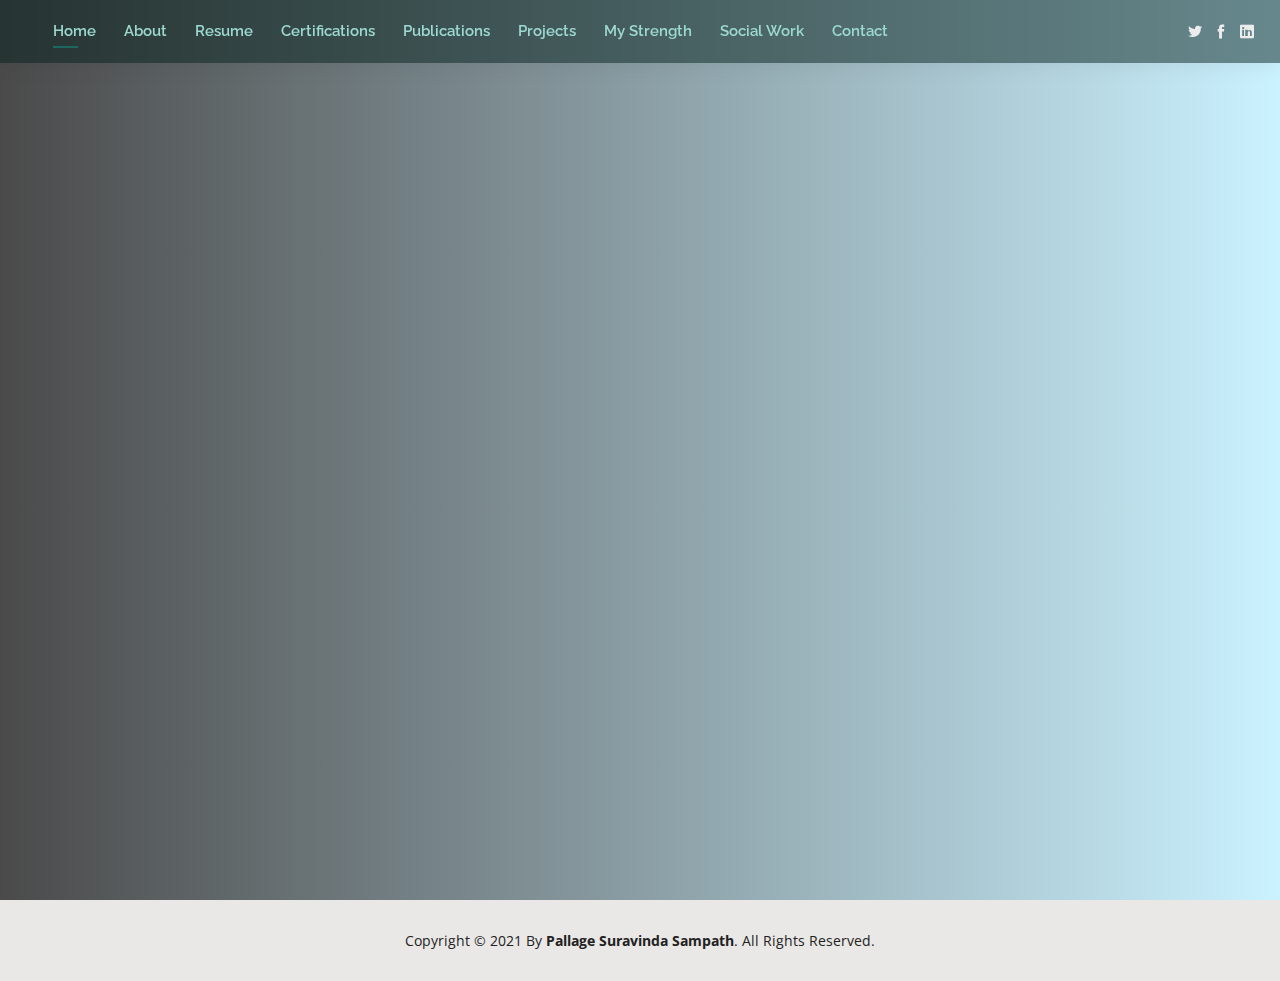
==== index.html @ 68127742 "First Commit" ====
<!DOCTYPE html>
<html lang="en">

<head>
    <meta charset="utf-8">
    <meta content="width=device-width, initial-scale=1.0" name="viewport">

    <title>Pallage Suravinda Sampath</title>
    <meta content="" name="description">
    <meta content="" name="keywords">

    <!-- Favicons -->
    <link href="assets/img/favicon.png" rel="icon">
    <link href="assets/img/apple-touch-icon.png" rel="apple-touch-icon">

    <!-- Google Fonts -->
    <link
        href="https://fonts.googleapis.com/css?family=Open+Sans:300,300i,400,400i,600,600i,700,700i|Raleway:300,300i,400,400i,500,500i,600,600i,700,700i|Poppins:300,300i,400,400i,500,500i,600,600i,700,700i"
        rel="stylesheet">

    <!-- Vendor CSS Files -->
    <link href="assets/vendor/bootstrap/css/bootstrap.min.css" rel="stylesheet">
    <link href="assets/vendor/icofont/icofont.min.css" rel="stylesheet">
    <link href="assets/vendor/owl.carousel/assets/owl.carousel.min.css" rel="stylesheet">
    <link href="assets/vendor/boxicons/css/boxicons.min.css" rel="stylesheet">
    <link href="assets/vendor/venobox/venobox.css" rel="stylesheet">
    <link href="assets/vendor/aos/aos.css" rel="stylesheet">

    <!-- Template Main CSS File -->
    <link href="assets/css/style.css" rel="stylesheet">

    <style>
        .nav-menu a {
            color: #9cd9d1 !important;
        }
    </style>
</head>

<body>

    <!-- ======= Header ======= -->
    <header id="header" class="fixed-top" style="background: rgb(1 29 25 / 50%);">
        <div class="container-fluid d-flex justify-content-between align-items-center">

            <h1 class="logo"><a href="index.html">Suravinda</a></h1>

            <!-- ======= Nav Menu ======= -->
            <nav class="nav-menu d-none d-lg-block">
                <ul>
                    <li class="active"><a href="index.html">Home</a></li>
                    <li><a href="about.html">About</a></li>
                    <li><a href="resume.html">Resume</a></li>
                    <li><a href="certifications.html">Certifications</a></li>
                  <!--  <li><a href="awards.html">Honors & Awards</a></li> -->
                    <li><a href="projects.html">Publications</a></li>
                    <li><a href="worked-projects.html">Projects</a></li>
                    <li><a href="services.html">My Strength</a></li>
                    <li><a href="SocialWorks.html">Social Work</a></li>
                    <li><a href="contact.html">Contact</a></li>
                </ul>
            </nav>
            <!-- .nav-menu -->

            <div class="header-social-links">
                <a href="https://twitter.com/Suravindasamz" target="_blank" class="twitter"><i class="icofont-twitter"></i></a>

                <a href="https://www.facebook.com/suravinda.sampath/" target="_blank" class="facebook"><i class="icofont-facebook"></i></a>

                <a href="https://www.linkedin.com/in/suravindapallage" target="_blank" class="linkedin"><i class="icofont-linkedin"></i></i></a>
            </div>

        </div>
    </header>
    <!-- End Header -->

    <!-- ======= Home Section ======= -->
    <section id="hero" class="d-flex align-items-center">
        <div class="container d-flex flex-column" data-aos="zoom-in" data-aos-delay="100">
		<div class="image-cropper" >
            <img class="my-picture" src="assets/img/testimonials/Suravinda.gif" alt="This is a picture of me"/>
        </div>
		
            <h1>Hello, I'm Suravinda</h1>
			
            <a href="#" class="typewrite" data-period="2000" style="font-size: 20px;"
                data-type='[ "Test Automation Lead", "Automation Framework Developer", "Trainner", "Photographer","Freelancer" ]'>
            </a>
            <h5 class="mt-4">A highly quality focused Test Automation Lead,experienced in a variety of automation and engineering positions. Organized, methodical, and a keen eye for detail results in solid coding and trustworthy automation scripting. Understanding client requirements and communicating the progress of projects are core values in achieving long-lasting business relationships.</h5>
            <a href="about.html" class="btn-about arrow">About Me</a>
			
        </div>
		
		
		
	
		
    </section>
    <!-- End Home -->
	
	
	
	
	

    <!-- ======= Footer ======= -->
    <footer id="footer">
        <div class="container">
            <div class="copyright">
                Copyright &copy; 2021 By <strong><span>Pallage Suravinda Sampath</span></strong>. All Rights Reserved.
            </div>
        </div>
    </footer>
    <!-- End  Footer -->

    <div id="preloader"></div>
    <a href="#" class="back-to-top"><i class="bx bx-up-arrow-alt"></i></a>

    <!-- Vendor JS Files -->
    <script src="assets/vendor/jquery/jquery.min.js"></script>
    <script src="assets/vendor/bootstrap/js/bootstrap.bundle.min.js"></script>
    <script src="assets/vendor/jquery.easing/jquery.easing.min.js"></script>
    <script src="assets/vendor/php-email-form/validate.js"></script>
    <script src="assets/vendor/waypoints/jquery.waypoints.min.js"></script>
    <script src="assets/vendor/counterup/counterup.min.js"></script>
    <script src="assets/vendor/owl.carousel/owl.carousel.min.js"></script>
    <script src="assets/vendor/isotope-layout/isotope.pkgd.min.js"></script>
    <script src="assets/vendor/venobox/venobox.min.js"></script>
    <script src="assets/vendor/aos/aos.js"></script>

    <!-- Template Main JS File -->
    <script src="assets/js/main.js"></script>

</body>

</html>
---- assets/vendor/venobox/venobox.css ----
/* ------ venobox.css --------*/
.vbox-overlay *, .vbox-overlay *:before, .vbox-overlay *:after{
    -webkit-backface-visibility: hidden;
    -webkit-box-sizing:border-box;
    -moz-box-sizing:border-box;
    box-sizing:border-box;
}
.vbox-overlay * { 
    -webkit-backface-visibility: visible;
    backface-visibility: visible;
}
.vbox-overlay{
    display: -webkit-flex;
    display: flex;
    -webkit-flex-direction: column;
    flex-direction: column;
    -webkit-justify-content: center;
    justify-content: center;
    -webkit-align-items: center;
    align-items: center;
    position: fixed;
    left: 0;
    top: 0;
    bottom: 0;
    right: 0;
    z-index: 999999;
}

/* ----- navigation ----- */
.vbox-title{
    width: 100%;
    height: 40px;
    float: left;
    text-align: center;
    line-height: 28px;
    font-size: 12px;
    padding: 6px 50px;
    overflow: hidden;
    position: fixed;
    display: none;
    left: 0;
    z-index: 89;
}
.vbox-close{
    cursor: pointer;
    position: fixed;
    top: -1px;
    right: 0;
    width: 50px;
    height: 40px;
    padding: 6px;
    display: block;
    background-position:10px center;
    overflow: hidden;
    font-size: 24px;
    line-height: 1;
    text-align: center;
    z-index: 99;
}
.vbox-left{
    cursor: pointer;
    position: fixed;
    left: 0;
    height: 40px;
    overflow: hidden;
    line-height: 28px;
    font-size: 12px;
    z-index: 99;
    display: flex;
    align-items:center;
}
.vbox-num{
    display: inline-block;
    margin: 6px 0 6px 15px;
}
/* ----- Social share ----- */
.vbox-share{
    line-height: 28px;
    font-size: 12px;
    overflow: hidden;
    position: fixed;
    left: 0;
    z-index: 98;
    display: flex;
    align-items:center;
    justify-content: center;
    width: 100%;
    text-align: center;
}
.vbox-share svg{
    max-height: 28px;
    width: 28px;
    z-index: 10;
    margin-left: 12px;
    margin-top: 6px;
    margin-bottom: 6px;
    vertical-align: middle;
}


/* ----- navigation ARROWS ----- */
.vbox-next, .vbox-prev{
    position: fixed;
    top: 50%;
    margin-top: -15px;
    overflow: hidden;
    cursor: pointer;
    display: block;
    width: 45px;
    height: 45px;
    z-index: 99;
}
.vbox-next span, .vbox-prev span{
    position: relative;
    width: 20px;
    height: 20px;
    border: 2px solid transparent;
    border-top-color: #B6B6B6;
    border-right-color: #B6B6B6;
    text-indent: -100px;
    position: absolute;
    top: 8px;
    display: block;
}
.vbox-prev{
    left: 15px;
}
.vbox-next{
    right: 15px;
}
.vbox-prev span{
    left: 10px;
    -ms-transform: rotate(-135deg);
    -webkit-transform: rotate(-135deg);
    transform: rotate(-135deg);
}
.vbox-next span{
    -ms-transform: rotate(45deg);
    -webkit-transform: rotate(45deg);
    transform: rotate(45deg);
    right: 10px;
}
/* ------- inline window ------ */
.vbox-inline{
    width: 420px;
    height: 315px;
    height: 70vh;
    padding: 10px;
    background: #fff;
    margin: 0 auto;
    overflow: auto;
    text-align: left;
}
/* ------- Video & iFrames window ------ */
.venoframe{
    max-width: 100%;
    width: 100%;
    border: none;
    width: 100%;
    height: 260px;
    height: 70vh;
}
.venoframe.vbvid{
    height: 260px;
}
@media (min-width: 768px) {
    .venoframe, .vbox-inline{
        width: 90%;
        height: 360px;
        height: 70vh;
    }
    .venoframe.vbvid{
        width: 640px;
        height: 360px;
    }
}
@media (min-width: 992px) {
    .venoframe, .vbox-inline{
        max-width: 1200px;
        width: 80%;
        height: 540px;
        height: 70vh;
    }
    .venoframe.vbvid{
        width: 960px;
        height: 540px;
    }
}
/* 
Please do NOT edit this part! 
or at least read this note: http://i.imgur.com/7C0ws9e.gif
*/
.vbox-open{
    overflow: hidden;
}
.vbox-container{
    position: absolute;
    left: 0;
    right: 0;
    top: 0;
    bottom: 0;
    overflow-x: hidden;
    overflow-y: scroll;
    overflow-scrolling: touch;
    -webkit-overflow-scrolling: touch;
    z-index: 20;
    max-height: 100%;

}

.vbox-content{
    text-align: center;
    float: left;
    width: 100%;
    position: relative;
    overflow: hidden;
    padding: 20px 4%;
}
.vbox-container img{
    max-width: 100%;
    height: auto;
}
.vbox-figlio{
    box-shadow: 0 0 12px rgba(0,0,0,0.19), 0 6px 6px rgba(0,0,0,0.23);
    max-width: 100%;
    text-align: initial;
}
img.vbox-figlio{
    -webkit-user-select: none;
-khtml-user-select: none;
-moz-user-select: none;
-o-user-select: none;
user-select: none;
}
.vbox-content.swipe-left{
    margin-left: -200px !important;
}
.vbox-content.swipe-right{
    margin-left: 200px !important;
}
.vbox-animated{
    webkit-transition: margin 300ms ease-out;
    transition: margin 300ms ease-out;
}

/* ---------- preloader ----------
 * SPINKIT 
 * http://tobiasahlin.com/spinkit/
-------------------------------- */
.sk-double-bounce,.sk-rotating-plane{width:40px;height:40px;margin:40px auto}.sk-rotating-plane{background-color:#333;-webkit-animation:sk-rotatePlane 1.2s infinite ease-in-out;animation:sk-rotatePlane 1.2s infinite ease-in-out}@-webkit-keyframes sk-rotatePlane{0%{-webkit-transform:perspective(120px) rotateX(0) rotateY(0);transform:perspective(120px) rotateX(0) rotateY(0)}50%{-webkit-transform:perspective(120px) rotateX(-180.1deg) rotateY(0);transform:perspective(120px) rotateX(-180.1deg) rotateY(0)}100%{-webkit-transform:perspective(120px) rotateX(-180deg) rotateY(-179.9deg);transform:perspective(120px) rotateX(-180deg) rotateY(-179.9deg)}}@keyframes sk-rotatePlane{0%{-webkit-transform:perspective(120px) rotateX(0) rotateY(0);transform:perspective(120px) rotateX(0) rotateY(0)}50%{-webkit-transform:perspective(120px) rotateX(-180.1deg) rotateY(0);transform:perspective(120px) rotateX(-180.1deg) rotateY(0)}100%{-webkit-transform:perspective(120px) rotateX(-180deg) rotateY(-179.9deg);transform:perspective(120px) rotateX(-180deg) rotateY(-179.9deg)}}.sk-double-bounce{position:relative}.sk-double-bounce .sk-child{width:100%;height:100%;border-radius:50%;background-color:#333;opacity:.6;position:absolute;top:0;left:0;-webkit-animation:sk-doubleBounce 2s infinite ease-in-out;animation:sk-doubleBounce 2s infinite ease-in-out}.sk-chasing-dots .sk-child,.sk-spinner-pulse,.sk-three-bounce .sk-child{background-color:#333;border-radius:100%}.sk-double-bounce .sk-double-bounce2{-webkit-animation-delay:-1s;animation-delay:-1s}@-webkit-keyframes sk-doubleBounce{0%,100%{-webkit-transform:scale(0);transform:scale(0)}50%{-webkit-transform:scale(1);transform:scale(1)}}@keyframes sk-doubleBounce{0%,100%{-webkit-transform:scale(0);transform:scale(0)}50%{-webkit-transform:scale(1);transform:scale(1)}}.sk-wave{margin:40px auto;width:50px;height:40px;text-align:center;font-size:10px}.sk-wave .sk-rect{background-color:#333;height:100%;width:6px;display:inline-block;-webkit-animation:sk-waveStretchDelay 1.2s infinite ease-in-out;animation:sk-waveStretchDelay 1.2s infinite ease-in-out}.sk-wave .sk-rect1{-webkit-animation-delay:-1.2s;animation-delay:-1.2s}.sk-wave .sk-rect2{-webkit-animation-delay:-1.1s;animation-delay:-1.1s}.sk-wave .sk-rect3{-webkit-animation-delay:-1s;animation-delay:-1s}.sk-wave .sk-rect4{-webkit-animation-delay:-.9s;animation-delay:-.9s}.sk-wave .sk-rect5{-webkit-animation-delay:-.8s;animation-delay:-.8s}@-webkit-keyframes sk-waveStretchDelay{0%,100%,40%{-webkit-transform:scaleY(.4);transform:scaleY(.4)}20%{-webkit-transform:scaleY(1);transform:scaleY(1)}}@keyframes sk-waveStretchDelay{0%,100%,40%{-webkit-transform:scaleY(.4);transform:scaleY(.4)}20%{-webkit-transform:scaleY(1);transform:scaleY(1)}}.sk-wandering-cubes{margin:40px auto;width:40px;height:40px;position:relative}.sk-wandering-cubes .sk-cube{background-color:#333;width:10px;height:10px;position:absolute;top:0;left:0;-webkit-animation:sk-wanderingCube 1.8s ease-in-out -1.8s infinite both;animation:sk-wanderingCube 1.8s ease-in-out -1.8s infinite both}.sk-chasing-dots,.sk-spinner-pulse{width:40px;height:40px;margin:40px auto}.sk-wandering-cubes .sk-cube2{-webkit-animation-delay:-.9s;animation-delay:-.9s}@-webkit-keyframes sk-wanderingCube{0%{-webkit-transform:rotate(0);transform:rotate(0)}25%{-webkit-transform:translateX(30px) rotate(-90deg) scale(.5);transform:translateX(30px) rotate(-90deg) scale(.5)}50%{-webkit-transform:translateX(30px) translateY(30px) rotate(-179deg);transform:translateX(30px) translateY(30px) rotate(-179deg)}50.1%{-webkit-transform:translateX(30px) translateY(30px) rotate(-180deg);transform:translateX(30px) translateY(30px) rotate(-180deg)}75%{-webkit-transform:translateX(0) translateY(30px) rotate(-270deg) scale(.5);transform:translateX(0) translateY(30px) rotate(-270deg) scale(.5)}100%{-webkit-transform:rotate(-360deg);transform:rotate(-360deg)}}@keyframes sk-wanderingCube{0%{-webkit-transform:rotate(0);transform:rotate(0)}25%{-webkit-transform:translateX(30px) rotate(-90deg) scale(.5);transform:translateX(30px) rotate(-90deg) scale(.5)}50%{-webkit-transform:translateX(30px) translateY(30px) rotate(-179deg);transform:translateX(30px) translateY(30px) rotate(-179deg)}50.1%{-webkit-transform:translateX(30px) translateY(30px) rotate(-180deg);transform:translateX(30px) translateY(30px) rotate(-180deg)}75%{-webkit-transform:translateX(0) translateY(30px) rotate(-270deg) scale(.5);transform:translateX(0) translateY(30px) rotate(-270deg) scale(.5)}100%{-webkit-transform:rotate(-360deg);transform:rotate(-360deg)}}.sk-spinner-pulse{-webkit-animation:sk-pulseScaleOut 1s infinite ease-in-out;animation:sk-pulseScaleOut 1s infinite ease-in-out}@-webkit-keyframes sk-pulseScaleOut{0%{-webkit-transform:scale(0);transform:scale(0)}100%{-webkit-transform:scale(1);transform:scale(1);opacity:0}}@keyframes sk-pulseScaleOut{0%{-webkit-transform:scale(0);transform:scale(0)}100%{-webkit-transform:scale(1);transform:scale(1);opacity:0}}.sk-chasing-dots{position:relative;text-align:center;-webkit-animation:sk-chasingDotsRotate 2s infinite linear;animation:sk-chasingDotsRotate 2s infinite linear}.sk-chasing-dots .sk-child{width:60%;height:60%;display:inline-block;position:absolute;top:0;-webkit-animation:sk-chasingDotsBounce 2s infinite ease-in-out;animation:sk-chasingDotsBounce 2s infinite ease-in-out}.sk-chasing-dots .sk-dot2{top:auto;bottom:0;-webkit-animation-delay:-1s;animation-delay:-1s}@-webkit-keyframes sk-chasingDotsRotate{100%{-webkit-transform:rotate(360deg);transform:rotate(360deg)}}@keyframes sk-chasingDotsRotate{100%{-webkit-transform:rotate(360deg);transform:rotate(360deg)}}@-webkit-keyframes sk-chasingDotsBounce{0%,100%{-webkit-transform:scale(0);transform:scale(0)}50%{-webkit-transform:scale(1);transform:scale(1)}}@keyframes sk-chasingDotsBounce{0%,100%{-webkit-transform:scale(0);transform:scale(0)}50%{-webkit-transform:scale(1);transform:scale(1)}}.sk-three-bounce{margin:40px auto;width:80px;text-align:center}.sk-three-bounce .sk-child{width:20px;height:20px;display:inline-block;-webkit-animation:sk-three-bounce 1.4s ease-in-out 0s infinite both;animation:sk-three-bounce 1.4s ease-in-out 0s infinite both}.sk-circle .sk-child:before,.sk-fading-circle .sk-circle:before{display:block;border-radius:100%;content:'';background-color:#333}.sk-three-bounce .sk-bounce1{-webkit-animation-delay:-.32s;animation-delay:-.32s}.sk-three-bounce .sk-bounce2{-webkit-animation-delay:-.16s;animation-delay:-.16s}@-webkit-keyframes sk-three-bounce{0%,100%,80%{-webkit-transform:scale(0);transform:scale(0)}40%{-webkit-transform:scale(1);transform:scale(1)}}@keyframes sk-three-bounce{0%,100%,80%{-webkit-transform:scale(0);transform:scale(0)}40%{-webkit-transform:scale(1);transform:scale(1)}}.sk-circle{margin:40px auto;width:40px;height:40px;position:relative}.sk-circle .sk-child{width:100%;height:100%;position:absolute;left:0;top:0}.sk-circle .sk-child:before{margin:0 auto;width:15%;height:15%;-webkit-animation:sk-circleBounceDelay 1.2s infinite ease-in-out both;animation:sk-circleBounceDelay 1.2s infinite ease-in-out both}.sk-circle .sk-circle2{-webkit-transform:rotate(30deg);-ms-transform:rotate(30deg);transform:rotate(30deg)}.sk-circle .sk-circle3{-webkit-transform:rotate(60deg);-ms-transform:rotate(60deg);transform:rotate(60deg)}.sk-circle .sk-circle4{-webkit-transform:rotate(90deg);-ms-transform:rotate(90deg);transform:rotate(90deg)}.sk-circle .sk-circle5{-webkit-transform:rotate(120deg);-ms-transform:rotate(120deg);transform:rotate(120deg)}.sk-circle .sk-circle6{-webkit-transform:rotate(150deg);-ms-transform:rotate(150deg);transform:rotate(150deg)}.sk-circle .sk-circle7{-webkit-transform:rotate(180deg);-ms-transform:rotate(180deg);transform:rotate(180deg)}.sk-circle .sk-circle8{-webkit-transform:rotate(210deg);-ms-transform:rotate(210deg);transform:rotate(210deg)}.sk-circle .sk-circle9{-webkit-transform:rotate(240deg);-ms-transform:rotate(240deg);transform:rotate(240deg)}.sk-circle .sk-circle10{-webkit-transform:rotate(270deg);-ms-transform:rotate(270deg);transform:rotate(270deg)}.sk-circle .sk-circle11{-webkit-transform:rotate(300deg);-ms-transform:rotate(300deg);transform:rotate(300deg)}.sk-circle .sk-circle12{-webkit-transform:rotate(330deg);-ms-transform:rotate(330deg);transform:rotate(330deg)}.sk-circle .sk-circle2:before{-webkit-animation-delay:-1.1s;animation-delay:-1.1s}.sk-circle .sk-circle3:before{-webkit-animation-delay:-1s;animation-delay:-1s}.sk-circle .sk-circle4:before{-webkit-animation-delay:-.9s;animation-delay:-.9s}.sk-circle .sk-circle5:before{-webkit-animation-delay:-.8s;animation-delay:-.8s}.sk-circle .sk-circle6:before{-webkit-animation-delay:-.7s;animation-delay:-.7s}.sk-circle .sk-circle7:before{-webkit-animation-delay:-.6s;animation-delay:-.6s}.sk-circle .sk-circle8:before{-webkit-animation-delay:-.5s;animation-delay:-.5s}.sk-circle .sk-circle9:before{-webkit-animation-delay:-.4s;animation-delay:-.4s}.sk-circle .sk-circle10:before{-webkit-animation-delay:-.3s;animation-delay:-.3s}.sk-circle .sk-circle11:before{-webkit-animation-delay:-.2s;animation-delay:-.2s}.sk-circle .sk-circle12:before{-webkit-animation-delay:-.1s;animation-delay:-.1s}@-webkit-keyframes sk-circleBounceDelay{0%,100%,80%{-webkit-transform:scale(0);transform:scale(0)}40%{-webkit-transform:scale(1);transform:scale(1)}}@keyframes sk-circleBounceDelay{0%,100%,80%{-webkit-transform:scale(0);transform:scale(0)}40%{-webkit-transform:scale(1);transform:scale(1)}}.sk-cube-grid{width:40px;height:40px;margin:40px auto}.sk-cube-grid .sk-cube{width:33.33%;height:33.33%;background-color:#333;float:left;-webkit-animation:sk-cubeGridScaleDelay 1.3s infinite ease-in-out;animation:sk-cubeGridScaleDelay 1.3s infinite ease-in-out}.sk-cube-grid .sk-cube1{-webkit-animation-delay:.2s;animation-delay:.2s}.sk-cube-grid .sk-cube2{-webkit-animation-delay:.3s;animation-delay:.3s}.sk-cube-grid .sk-cube3{-webkit-animation-delay:.4s;animation-delay:.4s}.sk-cube-grid .sk-cube4{-webkit-animation-delay:.1s;animation-delay:.1s}.sk-cube-grid .sk-cube5{-webkit-animation-delay:.2s;animation-delay:.2s}.sk-cube-grid .sk-cube6{-webkit-animation-delay:.3s;animation-delay:.3s}.sk-cube-grid .sk-cube7{-webkit-animation-delay:0ms;animation-delay:0ms}.sk-cube-grid .sk-cube8{-webkit-animation-delay:.1s;animation-delay:.1s}.sk-cube-grid .sk-cube9{-webkit-animation-delay:.2s;animation-delay:.2s}@-webkit-keyframes sk-cubeGridScaleDelay{0%,100%,70%{-webkit-transform:scale3D(1,1,1);transform:scale3D(1,1,1)}35%{-webkit-transform:scale3D(0,0,1);transform:scale3D(0,0,1)}}@keyframes sk-cubeGridScaleDelay{0%,100%,70%{-webkit-transform:scale3D(1,1,1);transform:scale3D(1,1,1)}35%{-webkit-transform:scale3D(0,0,1);transform:scale3D(0,0,1)}}.sk-fading-circle{margin:40px auto;width:40px;height:40px;position:relative}.sk-fading-circle .sk-circle{width:100%;height:100%;position:absolute;left:0;top:0}.sk-fading-circle .sk-circle:before{margin:0 auto;width:15%;height:15%;-webkit-animation:sk-circleFadeDelay 1.2s infinite ease-in-out both;animation:sk-circleFadeDelay 1.2s infinite ease-in-out both}.sk-fading-circle .sk-circle2{-webkit-transform:rotate(30deg);-ms-transform:rotate(30deg);transform:rotate(30deg)}.sk-fading-circle .sk-circle3{-webkit-transform:rotate(60deg);-ms-transform:rotate(60deg);transform:rotate(60deg)}.sk-fading-circle .sk-circle4{-webkit-transform:rotate(90deg);-ms-transform:rotate(90deg);transform:rotate(90deg)}.sk-fading-circle .sk-circle5{-webkit-transform:rotate(120deg);-ms-transform:rotate(120deg);transform:rotate(120deg)}.sk-fading-circle .sk-circle6{-webkit-transform:rotate(150deg);-ms-transform:rotate(150deg);transform:rotate(150deg)}.sk-fading-circle .sk-circle7{-webkit-transform:rotate(180deg);-ms-transform:rotate(180deg);transform:rotate(180deg)}.sk-fading-circle .sk-circle8{-webkit-transform:rotate(210deg);-ms-transform:rotate(210deg);transform:rotate(210deg)}.sk-fading-circle .sk-circle9{-webkit-transform:rotate(240deg);-ms-transform:rotate(240deg);transform:rotate(240deg)}.sk-fading-circle .sk-circle10{-webkit-transform:rotate(270deg);-ms-transform:rotate(270deg);transform:rotate(270deg)}.sk-fading-circle .sk-circle11{-webkit-transform:rotate(300deg);-ms-transform:rotate(300deg);transform:rotate(300deg)}.sk-fading-circle .sk-circle12{-webkit-transform:rotate(330deg);-ms-transform:rotate(330deg);transform:rotate(330deg)}.sk-fading-circle .sk-circle2:before{-webkit-animation-delay:-1.1s;animation-delay:-1.1s}.sk-fading-circle .sk-circle3:before{-webkit-animation-delay:-1s;animation-delay:-1s}.sk-fading-circle .sk-circle4:before{-webkit-animation-delay:-.9s;animation-delay:-.9s}.sk-fading-circle .sk-circle5:before{-webkit-animation-delay:-.8s;animation-delay:-.8s}.sk-fading-circle .sk-circle6:before{-webkit-animation-delay:-.7s;animation-delay:-.7s}.sk-fading-circle .sk-circle7:before{-webkit-animation-delay:-.6s;animation-delay:-.6s}.sk-fading-circle .sk-circle8:before{-webkit-animation-delay:-.5s;animation-delay:-.5s}.sk-fading-circle .sk-circle9:before{-webkit-animation-delay:-.4s;animation-delay:-.4s}.sk-fading-circle .sk-circle10:before{-webkit-animation-delay:-.3s;animation-delay:-.3s}.sk-fading-circle .sk-circle11:before{-webkit-animation-delay:-.2s;animation-delay:-.2s}.sk-fading-circle .sk-circle12:before{-webkit-animation-delay:-.1s;animation-delay:-.1s}@-webkit-keyframes sk-circleFadeDelay{0%,100%,39%{opacity:0}40%{opacity:1}}@keyframes sk-circleFadeDelay{0%,100%,39%{opacity:0}40%{opacity:1}}.sk-folding-cube{margin:40px auto;width:40px;height:40px;position:relative;-webkit-transform:rotateZ(45deg);transform:rotateZ(45deg)}.sk-folding-cube .sk-cube{float:left;width:50%;height:50%;position:relative;-webkit-transform:scale(1.1);-ms-transform:scale(1.1);transform:scale(1.1)}.sk-folding-cube .sk-cube:before{content:'';position:absolute;top:0;left:0;width:100%;height:100%;background-color:#333;-webkit-animation:sk-foldCubeAngle 2.4s infinite linear both;animation:sk-foldCubeAngle 2.4s infinite linear both;-webkit-transform-origin:100% 100%;-ms-transform-origin:100% 100%;transform-origin:100% 100%}.sk-folding-cube .sk-cube2{-webkit-transform:scale(1.1) rotateZ(90deg);transform:scale(1.1) rotateZ(90deg)}.sk-folding-cube .sk-cube3{-webkit-transform:scale(1.1) rotateZ(180deg);transform:scale(1.1) rotateZ(180deg)}.sk-folding-cube .sk-cube4{-webkit-transform:scale(1.1) rotateZ(270deg);transform:scale(1.1) rotateZ(270deg)}.sk-folding-cube .sk-cube2:before{-webkit-animation-delay:.3s;animation-delay:.3s}.sk-folding-cube .sk-cube3:before{-webkit-animation-delay:.6s;animation-delay:.6s}.sk-folding-cube .sk-cube4:before{-webkit-animation-delay:.9s;animation-delay:.9s}@-webkit-keyframes sk-foldCubeAngle{0%,10%{-webkit-transform:perspective(140px) rotateX(-180deg);transform:perspective(140px) rotateX(-180deg);opacity:0}25%,75%{-webkit-transform:perspective(140px) rotateX(0);transform:perspective(140px) rotateX(0);opacity:1}100%,90%{-webkit-transform:perspective(140px) rotateY(180deg);transform:perspective(140px) rotateY(180deg);opacity:0}}@keyframes sk-foldCubeAngle{0%,10%{-webkit-transform:perspective(140px) rotateX(-180deg);transform:perspective(140px) rotateX(-180deg);opacity:0}25%,75%{-webkit-transform:perspective(140px) rotateX(0);transform:perspective(140px) rotateX(0);opacity:1}100%,90%{-webkit-transform:perspective(140px) rotateY(180deg);transform:perspective(140px) rotateY(180deg);opacity:0}}
---- assets/css/style.css ----
/*--------------------------------------------------------------
# General
--------------------------------------------------------------*/

body {
    font-family: "Open Sans", sans-serif;
    color: #444444;
}

a {
    color: #34b7a7;
}

a:hover {
    color: #51cdbe;
    text-decoration: none;
}

h1,
h2,
h3,
h4,
h5,
h6 {
    font-family: "Raleway", sans-serif;
}

#main {
    margin-top: 50px;
}

@media (max-width: 992px) {
    #main {
        margin-top: 30px;
    }
}


/*--------------------------------------------------------------
# Preloader
--------------------------------------------------------------*/

#preloader {
    position: fixed;
    top: 0;
    left: 0;
    right: 0;
    bottom: 0;
    z-index: 9999;
    overflow: hidden;
    background: #fff;
}

#preloader:before {
    content: "";
    position: fixed;
    top: calc(50% - 30px);
    left: calc(50% - 30px);
    border: 6px solid #0066ff;
    border-top-color: #80aaff;
    border-radius: 50%;
    width: 60px;
    height: 60px;
    -webkit-animation: animate-preloader 1s linear infinite;
    animation: animate-preloader 1s linear infinite;
}




.image-cropper {
    width: 150px;
    height: 150px;
    position: relative;
    border: 2px solid white;
    -webkit-border-radius: 100px;
    -moz-border-radius: 100px;
    border-radius: 100px;
    overflow:hidden;
}
.my-picture {
    display: block;
    margin: 0 auto;
    height: auto;
    width: 100%;
}



.left {
    float:left;
}






@-webkit-keyframes animate-preloader {
    0% {
        transform: rotate(0deg);
    }
    100% {
        transform: rotate(360deg);
    }
}

@keyframes animate-preloader {
    0% {
        transform: rotate(0deg);
    }
    100% {
        transform: rotate(360deg);
    }
}


/*--------------------------------------------------------------
# Back to top button
--------------------------------------------------------------*/

.back-to-top {
    position: fixed;
    display: none;
    right: 15px;
    bottom: 15px;
    z-index: 99999;
}

.back-to-top i {
    display: flex;
    align-items: center;
    justify-content: center;
    font-size: 24px;
    width: 40px;
    height: 40px;
    border-radius: 50px;
    background: #34b7a7;
    color: #fff;
    transition: all 0.4s;
}

.back-to-top i:hover {
    background: #3dc8b7;
    color: #fff;
}


/*--------------------------------------------------------------
# Header
--------------------------------------------------------------*/

#header {
    background: #34b7a7;
    box-shadow: 0px 0px 25px 0 rgba(0, 0, 0, 0.08);
    z-index: 997;
    height: relative;
    padding: 10px;
}

#header .logo {
    font-size: 32px;
    margin: 0;
    padding: 0;
    line-height: 1;
    font-weight: 400;
    letter-spacing: 2px;
    text-transform: uppercase;
    display: none;
}

#header .logo a {
    color: #ececec;
}

#header .logo img {
    max-height: 40px;
}

@media (max-width: 992px) {
    #header .logo {
        font-size: 20px;
        width: 300px;
        overflow: hidden;
    }
}


/*--------------------------------------------------------------
# Navigation Menu
--------------------------------------------------------------*/


/* Desktop Navigation */

.nav-menu ul {
    margin: 0;
    padding: 0;
    list-style: none;
}

.nav-menu>ul {
    display: flex;
}

.nav-menu>ul>li {
    position: relative;
    white-space: nowrap;
    padding: 10px 0 10px 28px;
}

.nav-menu a {
    display: block;
    position: relative;
    color: #ececec;
    transition: 0.3s;
    font-size: 15px;
    font-family: "Raleway", sans-serif;
    font-weight: 600;
}

.nav-menu>ul>li>a:before {
    content: "";
    position: absolute;
    width: 0;
    height: 2px;
    bottom: -5px;
    left: 0;
    background-color: #1d685f;
    visibility: hidden;
    width: 0px;
    transition: all 0.3s ease-in-out 0s;
}

.nav-menu a:hover:before,
.nav-menu li:hover>a:before,
.nav-menu .active>a:before {
    visibility: visible;
    width: 25px;
}

.nav-menu a:hover,
.nav-menu .active>a,
.nav-menu li:hover>a {
    color: #222222;
}

.nav-menu .drop-down ul {
    display: block;
    position: absolute;
    left: 28px;
    top: calc(100% + 30px);
    z-index: 99;
    opacity: 0;
    visibility: hidden;
    padding: 10px 0;
    background: #fff;
    box-shadow: 0px 0px 30px rgba(127, 137, 161, 0.25);
    transition: 0.3s;
}

.nav-menu .drop-down:hover>ul {
    opacity: 1;
    top: 100%;
    visibility: visible;
}

.nav-menu .drop-down li {
    min-width: 180px;
    position: relative;
}

.nav-menu .drop-down ul a {
    padding: 10px 20px;
    font-size: 14px;
    font-weight: 500;
    text-transform: none;
    color: #222222;
}

.nav-menu .drop-down ul a:hover,
.nav-menu .drop-down ul .active>a,
.nav-menu .drop-down ul li:hover>a {
    color: #34b7a7;
}

.nav-menu .drop-down>a:after {
    content: "\ea99";
    font-family: IcoFont;
    padding-left: 5px;
}

.nav-menu .drop-down .drop-down ul {
    top: 0;
    left: calc(100% - 30px);
}

.nav-menu .drop-down .drop-down:hover>ul {
    opacity: 1;
    top: 0;
    left: 100%;
}

.nav-menu .drop-down .drop-down>a {
    padding-right: 35px;
}

.nav-menu .drop-down .drop-down>a:after {
    content: "\eaa0";
    font-family: IcoFont;
    position: absolute;
    right: 15px;
}

@media (max-width: 1366px) {
    .nav-menu .drop-down .drop-down ul {
        left: -90%;
    }
    .nav-menu .drop-down .drop-down:hover>ul {
        left: -100%;
    }
    .nav-menu .drop-down .drop-down>a:after {
        content: "\ea9d";
    }
}


/* Mobile Navigation */

.mobile-nav-toggle {
    position: fixed;
    right: 15px;
    top: 8px;
    z-index: 9998;
    border: 0;
    background: none;
    font-size: 24px;
    transition: all 0.4s;
    outline: none !important;
    line-height: 1;
    cursor: pointer;
    text-align: right;
}

.mobile-nav-toggle i {
    color: #fff;
}

.mobile-nav {
    position: fixed;
    top: 55px;
    right: 15px;
    bottom: 15px;
    left: 15px;
    z-index: 9999;
    overflow-y: auto;
    background: #fff;
    transition: ease-in-out 0.2s;
    opacity: 0;
    visibility: hidden;
    border-radius: 10px;
    padding: 10px 0;
}

.mobile-nav * {
    margin: 0;
    padding: 0;
    list-style: none;
}

.mobile-nav a {
    display: block;
    position: relative;
    color: #222222;
    padding: 10px 20px;
    font-weight: 500;
    outline: none;
}

.mobile-nav a:hover,
.mobile-nav .active>a,
.mobile-nav li:hover>a {
    color: #34b7a7;
    text-decoration: none;
}

.mobile-nav .drop-down>a:after {
    content: "\ea99";
    font-family: IcoFont;
    padding-left: 10px;
    position: absolute;
    right: 15px;
}

.mobile-nav .active.drop-down>a:after {
    content: "\eaa1";
}

.mobile-nav .drop-down>a {
    padding-right: 35px;
}

.mobile-nav .drop-down ul {
    display: none;
    overflow: hidden;
}

.mobile-nav .drop-down li {
    padding-left: 20px;
}

.mobile-nav-overly {
    width: 100%;
    height: 100%;
    z-index: 9997;
    top: 0;
    left: 0;
    position: fixed;
    background: rgba(9, 9, 9, 0.6);
    overflow: hidden;
    display: none;
    transition: ease-in-out 0.2s;
}

.mobile-nav-active {
    overflow: hidden;
}

.mobile-nav-active .mobile-nav {
    opacity: 1;
    visibility: visible;
}

.mobile-nav-active .mobile-nav-toggle i {
    color: #fff;
}


/*--------------------------------------------------------------
# Header Social Links
--------------------------------------------------------------*/

.header-social-links {
    padding-left: 20px;
}

.header-social-links a {
    color: #ececec;
    padding-left: 6px;
    display: inline-block;
    line-height: 1px;
    transition: 0.3s;
    font-size: 16px;
}

.header-social-links a:hover {
    color: #34b7a7;
}

@media (max-width: 992px) {
    .header-social-links {
        padding: 0 48px 0 0;
    }
}


/*--------------------------------------------------------------
# Hero Section
--------------------------------------------------------------*/

#hero {
    width: 100%;
    height: 100vh;
    background-image: linear-gradient(to right, rgb(0 0 0 / 71%), rgb(128 223 255 / 41%)), url(../img/background.jpg);
    background-size: cover;
}

#hero .container {
    margin-left: 38px;
    padding-top: 70px;
    position: relative;
}

@media (max-width: 992px) {
    #hero .container { 
        margin-left: 0;
        padding-top: 85%;
    }
    #hero {
        width: 100%;
        height: 100vh;
        background: url("../img/background-mobile.jpg") top right;
        background-size: cover;
    }
    #hero h6 {
        width: 100% !important;
    }
    #hero h5 {
        width: 100% !important;
    }
}

#hero h1 {
    margin: 0;
    font-size: 48px;
    font-weight: 700;
    line-height: 56px;
    color: #ececec;
}

#hero h2 {
    color: #ececec;
    margin: 10px 0 0 0;
    font-size: 22px;
}

#hero h5 {
    color: #ececec;
    margin: 10px 0 0 0;
    font-size: 16px;
    width: 60%;
}

#hero h2 .job {
    color: rgb(52 183 167);
    padding: 5px 15px;
    margin-left: 10px;
    font-size: 22px;
    background-color: rgb(1 29 25 / 50%);
    border-radius: 5px;
}

#hero .btn-about {
    font-family: "Raleway", sans-serif;
    text-transform: uppercase;
    font-weight: 600;
    font-size: 12px;
    letter-spacing: 1px;
    display: inline-block;
    padding: 12px 40px;
    border-radius: 50px;
    transition: 0.5s;
    margin-top: 30px;
    color: #fff;
    background: #34b7a7;
    width: 180px;
    box-shadow: 0px 0px 25px 0 rgba(0, 0, 0, .5);
}

.custom-btn {
    font-family: "Raleway", sans-serif;
    text-transform: uppercase;
    font-weight: 600;
    font-size: 12px;
    letter-spacing: 1px;
    display: inline-block;
    padding: 12px 40px;
    border-radius: 50px;
    transition: 0.5s;
    margin-top: 30px;
    color: #fff;
    background: #34b7a7;
    width: 180px;
}

.custom-btn:hover {
    background: #29887c;
    color: #fff;
}

.arrow {
    margin: 1em 0;
}

.arrow::after {
    display: inline-block;
    padding-left: 8px;
    content: "\27F6";
    transition: transform 0.3s ease-out;
}

.arrow:hover {
    color: #0c5449;
    background-color: #f6f3ed;
}

.arrow:hover::after {
    transform: translateX(4px);
}

#hero .btn-about:hover {
    background: #3dc8b7;
}

@media (min-width: 1024px) {
    #hero {
        background-attachment: fixed;
    }
}

@media (max-width: 992px) {
    #hero:before {
        content: "";
        background: linear-gradient(to right, rgb(0 0 0 / 71%), rgb(52 183 167 / 41%));
        position: absolute;
        height: 100vh;
        bottom: 0;
        top: 0;
        left: 0;
        right: 0;
    }
    #hero h1 {
        font-size: 28px;
        line-height: 36px;
    }
    #hero h2 {
        font-size: 18px;
        line-height: 24px;
    }
    #hero h2 .job {
        font-size: 16px;
    }
}


/*--------------------------------------------------------------
# Sections General
--------------------------------------------------------------*/

section {
    padding: 60px 0;
}

.section-bg {
    background-color: #e7f8f6;
}

.section-title {
    text-align: center;
    padding-bottom: 30px;
}

.section-title h2 {
    font-size: 32px;
    font-weight: bold;
    text-transform: uppercase;
    margin-bottom: 20px;
    padding-bottom: 20px;
    position: relative;
}

.section-title h2::after {
    content: '';
    position: absolute;
    display: block;
    width: 50px;
    height: 3px;
    background: #34b7a7;
    bottom: 0;
    left: calc(50% - 25px);
}

.section-title p {
    margin-bottom: 0;
}


/*--------------------------------------------------------------
# Cta
--------------------------------------------------------------*/

.cta {
    background: linear-gradient(rgba(0, 0, 0, 0.6), rgba(0, 0, 0, 0.6)), url("../img/bg-1.jpg") fixed center center;
    background-size: cover;
    padding: 80px 0;
}

.cta h3 {
    color: #fff;
    font-size: 28px;
    font-weight: 700;
}

.cta p {
    color: #fff;
}

.cta .cta-btn {
    font-family: "Raleway", sans-serif;
    text-transform: uppercase;
    font-weight: 500;
    font-size: 16px;
    letter-spacing: 1px;
    display: inline-block;
    padding: 8px 20px;
    border-radius: 2px;
    transition: 0.5s;
    margin: 10px;
    border: 2px solid #fff;
    color: #fff;
}

.cta .cta-btn:hover {
    background: #34b7a7;
    border: 2px solid #34b7a7;
}

@media (max-width: 1024px) {
    .cta {
        background-attachment: scroll;
    }
}

@media (min-width: 769px) {
    .cta .cta-btn-container {
        display: flex;
        align-items: center;
        justify-content: flex-end;
    }
}


/*--------------------------------------------------------------
# About
--------------------------------------------------------------*/

.about .content h3 {
    font-weight: 700;
    font-size: 26px;
    color: #555555;
}

.about .content ul {
    list-style: none;
    padding: 0;
}

.about .content ul li {
    padding-bottom: 10px;
}

.about .content ul i {
    font-size: 20px;
    padding-right: 2px;
    color: #34b7a7;
}

.about .content p:last-child {
    margin-bottom: 0;
}


/*--------------------------------------------------------------
# Skills
--------------------------------------------------------------*/

.skills .progress {
    height: 50px;
    display: block;
    background: none;
}

.skills .progress .skill {
    padding: 10px 0;
    margin: 0 0 6px 0;
    text-transform: uppercase;
    display: block;
    font-weight: 600;
    font-family: "Poppins", sans-serif;
    color: #222222;
}

.skills .progress .skill .val {
    float: right;
    font-style: normal;
}

.skills .progress-bar-wrap {
    background: #f3f3f3;
}

.skills .progress-bar {
    width: 1px;
    height: 10px;
    transition: .9s;
    background-color: #34b7a7;
}


/*--------------------------------------------------------------
# Facts
--------------------------------------------------------------*/

.facts {
    padding-bottom: 30px;
}

.facts .count-box {
padding: 30px;
width: 100%;
}

.facts .count-box i {
display: block;
font-size: 44px;
color: #34b7a7;
float: left;
line-height: 0;
}

.facts .count-box span {
font-size: 48px;
line-height: 40px;
display: block;
font-weight: 700;
color: #050d18;
margin-left: 60px;
}

.facts .count-box p {
padding: 15px 0 0 0;
margin: 0 0 0 60px;
font-family: "Raleway", sans-serif;
font-size: 14px;
color: #122f57;
}

.facts .count-box a {
font-weight: 600;
display: block;
margin-top: 20px;
color: #122f57;
font-size: 15px;
font-family: "Poppins", sans-serif;
transition: ease-in-out 0.3s;
}

.facts .count-box a:hover {
color: #3dc8b7;
}


/*--------------------------------------------------------------
# Testimonials
--------------------------------------------------------------*/

.testimonials .section-header {
    margin-bottom: 40px;
}

.testimonials .testimonial-item {
    text-align: center;
}

.testimonials .testimonial-item .testimonial-img {
    width: 120px;
    border-radius: 50%;
    border: 4px solid #fff;
    margin: 0 auto;
}

.testimonials .testimonial-item h3 {
    font-size: 20px;
    font-weight: bold;
    margin: 10px 0 5px 0;
    color: #111;
}

.testimonials .testimonial-item h4 {
    font-size: 14px;
    color: #999;
    margin: 0 0 15px 0;
}

.testimonials .testimonial-item .quote-icon-left,
.testimonials .testimonial-item .quote-icon-right {
    color: #c8efea;
    font-size: 26px;
}

.testimonials .testimonial-item .quote-icon-left {
    display: inline-block;
    left: -5px;
    position: relative;
}

.testimonials .testimonial-item .quote-icon-right {
    display: inline-block;
    right: -5px;
    position: relative;
    top: 10px;
}

.testimonials .testimonial-item p {
    font-style: italic;
    margin: 0 auto 15px auto;
}

.testimonials .owl-nav,
.testimonials .owl-dots {
    margin-top: 5px;
    text-align: center;
}

.testimonials .owl-dot {
    display: inline-block;
    margin: 0 5px;
    width: 12px;
    height: 12px;
    border-radius: 50%;
    background-color: #ddd !important;
}

.testimonials .owl-dot.active {
    background-color: #34b7a7 !important;
}

@media (min-width: 992px) {
    .testimonials .testimonial-item p {
        width: 80%;
    }
}


/*--------------------------------------------------------------
# Resume
--------------------------------------------------------------*/

.resume .resume-title {
    font-size: 26px;
    font-weight: 400;
    margin-top: 20px;
    margin-bottom: 20px;
    color: #222222;
}

.resume .resume-item {
    padding: 0 0 20px 20px;
    margin-top: -2px;
    border-left: 2px solid #34b7a7;
    position: relative;
}

.resume .resume-item h4 {
    line-height: 18px;
    font-size: 18px;
    font-weight: 600;
    font-family: "Poppins", sans-serif;
    color: #1d685f;
    margin-bottom: 10px;
}

.resume .resume-item h5 {
    font-size: 16px;
    background: #effbf9;
    padding: 5px 15px;
    display: inline-block;
    font-weight: 600;
    margin-bottom: 10px;
    color: #34b7a7;
}

.resume .resume-item ul {
    padding-left: 20px;
}

.resume .resume-item ul li {
    padding-bottom: 10px;
}

.resume .resume-item:last-child {
    padding-bottom: 0;
}

.resume .resume-item::before {
    content: "";
    position: absolute;
    width: 16px;
    height: 16px;
    border-radius: 50px;
    left: -9px;
    top: 0;
    background: #fff;
    border: 2px solid #34b7a7;
}


/*--------------------------------------------------------------
# Services
--------------------------------------------------------------*/

.services .icon-box {
    text-align: center;
    padding: 70px 20px 80px 20px;
    transition: all ease-in-out 0.3s;
    background: #fff;
    box-shadow: 0px 0 35px 0 rgba(0, 0, 0, 0.08);
}

.services .icon-box .icon {
    margin: 0 auto;
    width: 100px;
    height: 100px;
    display: flex;
    align-items: center;
    justify-content: center;
    transition: ease-in-out 0.3s;
    position: relative;
}

.services .icon-box .icon i {
    font-size: 36px;
    transition: 0.5s;
    position: relative;
}

.services .icon-box .icon svg {
    position: absolute;
    top: 0;
    left: 0;
}

.services .icon-box .icon svg path {
    transition: 0.5s;
    fill: #f5f5f5;
}

.services .icon-box h4 {
    font-weight: 600;
    margin: 10px 0 15px 0;
    font-size: 22px;
}

.services .icon-box h4 a {
    color: #222222;
    transition: ease-in-out 0.3s;
}

.services .icon-box p {
    line-height: 24px;
    font-size: 14px;
    margin-bottom: 0;
}

.services .iconbox-blue i {
    color: #47aeff;
}

.services .iconbox-blue:hover .icon i {
    color: #fff;
}

.services .iconbox-blue:hover .icon path {
    fill: #47aeff;
}

.services .iconbox-orange i {
    color: #ffa76e;
}

.services .iconbox-orange:hover .icon i {
    color: #fff;
}

.services .iconbox-orange:hover .icon path {
    fill: #ffa76e;
}

.services .iconbox-pink i {
    color: #e80368;
}

.services .iconbox-pink:hover .icon i {
    color: #fff;
}

.services .iconbox-pink:hover .icon path {
    fill: #e80368;
}

.services .iconbox-yellow i {
    color: #ffbb2c;
}

.services .iconbox-yellow:hover .icon i {
    color: #fff;
}

.services .iconbox-yellow:hover .icon path {
    fill: #ffbb2c;
}

.services .iconbox-red i {
    color: #ff5828;
}

.services .iconbox-red:hover .icon i {
    color: #fff;
}

.services .iconbox-red:hover .icon path {
    fill: #ff5828;
}

.services .iconbox-teal i {
    color: #11dbcf;
}

.services .iconbox-teal:hover .icon i {
    color: #fff;
}

.services .iconbox-teal:hover .icon path {
    fill: #11dbcf;
}


/*--------------------------------------------------------------
# Portfolio
--------------------------------------------------------------*/

.card {
    margin: 0 10px 10px 10px !important;
}

.portfolio .portfolio-item {
    margin-bottom: 10px;
    padding-right: 0;
    padding-left: 0;
}

.portfolio #portfolio-flters {
    padding: 0;
    margin: 0 auto 20px auto;
    list-style: none;
    text-align: center;
}

.portfolio #portfolio-flters li {
    cursor: pointer;
    display: inline-block;
    padding: 8px 16px 10px 16px;
    font-size: 13px;
    font-weight: 500;
    line-height: 1;
    text-transform: uppercase;
    color: #444444;
    margin-bottom: 5px;
    transition: all 0.3s ease-in-out;
    border-radius: 50px;
}

.portfolio #portfolio-flters li:hover,
.portfolio #portfolio-flters li.filter-active {
    color: #fff;
    background: #34b7a7;
}

.portfolio #portfolio-flters li:last-child {
    margin-right: 0;
}

.btn-primary {
    font-family: "Raleway", sans-serif;
    text-transform: uppercase;
    font-weight: 600;
    font-size: 12px;
    letter-spacing: 1px;
    display: inline-block;
    padding: 12px 40px;
    border-radius: 60px;
    transition: 0.5s;
    color: #fff;
    background: #34b7a7;
    width: 180px;
    border-color: #34b7a7;
}

.btn-primary:hover {
    color: #fff;
    background-color: #3dc8b7;
    border-color: #34b7a7;
}

.btn-primary.focus,
.btn-primary:focus {
    color: #fff;
    background-color: #3dc8b7;
    border-color: #34b7a7;
}

.portfolio .portfolio-wrap {
    transition: 0.3s;
    position: relative;
    overflow: hidden;
    z-index: 1;
    background: rgba(34, 34, 34, 0.6);
}

.portfolio .portfolio-wrap::before {
    content: "";
    background: rgba(34, 34, 34, 0.6);
    position: absolute;
    left: 0;
    right: 0;
    top: 0;
    bottom: 0;
    transition: all ease-in-out 0.3s;
    z-index: 2;
    opacity: 0;
}

.portfolio .portfolio-wrap img {
    transition: all ease-in-out 0.3s;
}

.portfolio .portfolio-wrap .portfolio-info {
    opacity: 0;
    position: absolute;
    top: 0;
    left: 0;
    right: 0;
    bottom: 0;
    z-index: 3;
    transition: all ease-in-out 0.3s;
    display: flex;
    flex-direction: column;
    justify-content: flex-end;
    align-items: flex-start;
    padding: 20px;
}

.portfolio .portfolio-wrap .portfolio-info h4 {
    font-size: 20px;
    color: #fff;
    font-weight: 600;
}

.portfolio .portfolio-wrap .portfolio-info p {
    color: rgba(255, 255, 255, 0.7);
    font-size: 14px;
    text-transform: uppercase;
    padding: 0;
    margin: 0;
    font-style: italic;
}

.portfolio .portfolio-wrap .portfolio-links {
    text-align: center;
    z-index: 4;
}

.portfolio .portfolio-wrap .portfolio-links a {
    color: #fff;
    margin: 0 5px 0 0;
    font-size: 22px;
    display: inline-block;
    transition: 0.3s;
}

.portfolio .portfolio-wrap .portfolio-links a:hover {
    color: #78d9cd;
}

.portfolio .portfolio-wrap:hover::before {
    opacity: 1;
}

.portfolio .portfolio-wrap:hover img {
    transform: scale(1.2);
}

.portfolio .portfolio-wrap:hover .portfolio-info {
    opacity: 1;
}


/*--------------------------------------------------------------
# Portfolio Details
--------------------------------------------------------------*/

.portfolio-details {
    padding: 0;
}

.portfolio-details .portfolio-title {
    font-size: 26px;
    font-weight: 700;
    margin-bottom: 20px;
}

.portfolio-details .portfolio-details-carousel .owl-nav,
.portfolio-details .portfolio-details-carousel .owl-dots {
    margin-top: 5px;
    text-align: center;
}

.portfolio-details .portfolio-details-carousel .owl-dot {
    display: inline-block;
    margin: 0 5px;
    width: 12px;
    height: 12px;
    border-radius: 50%;
    background-color: #ddd !important;
}

.portfolio-details .portfolio-details-carousel .owl-dot.active {
    background-color: #34b7a7 !important;
}

.portfolio-details .portfolio-info {
    padding-top: 45px;
}

.portfolio-details .portfolio-info h3 {
    font-size: 22px;
    font-weight: 400;
    margin-bottom: 20px;
}

.portfolio-details .portfolio-info ul {
    list-style: none;
    padding: 0;
    font-size: 15px;
}

.portfolio-details .portfolio-info ul li+li {
    margin-top: 10px;
}

.portfolio-details .portfolio-info p {
    font-size: 15px;
    padding: 15px 0 0 0;
}

@media (max-width: 992px) {
    .portfolio-details .portfolio-info {
        padding-top: 20px;
    }
}


/*--------------------------------------------------------------
# Contact
--------------------------------------------------------------*/

.contact .info {
    width: 100%;
    background: #fff;
}

.contact .info i {
    font-size: 20px;
    color: #34b7a7;
    float: left;
    width: 44px;
    height: 44px;
    background: #effbf9;
    display: flex;
    justify-content: center;
    align-items: center;
    border-radius: 50px;
    transition: all 0.3s ease-in-out;
}

.contact .info h4 {
    padding: 0 0 0 60px;
    font-size: 22px;
    font-weight: 600;
    margin-bottom: 5px;
    color: #222222;
}

.contact .info p {
    padding: 0 0 0 60px;
    margin-bottom: 0;
    font-size: 14px;
    color: #555555;
}

.contact .info .email,
.contact .info .phone {
    margin-top: 40px;
}

.contact .info .email:hover i,
.contact .info .address:hover i,
.contact .info .phone:hover i {
    background: #34b7a7;
    color: #fff;
}

.contact .php-email-form {
    width: 100%;
    background: #fff;
}

.contact .php-email-form .form-group {
    padding-bottom: 8px;
}

.contact .php-email-form .validate {
    display: none;
    color: red;
    margin: 0 0 15px 0;
    font-weight: 400;
    font-size: 13px;
}

.contact .php-email-form .error-message {
    display: none;
    color: #fff;
    background: #ed3c0d;
    text-align: center;
    padding: 15px;
    font-weight: 600;
}

.contact .php-email-form .sent-message {
    display: none;
    color: #fff;
    background: #18d26e;
    text-align: center;
    padding: 15px;
    font-weight: 600;
}

.contact .php-email-form .loading {
    display: none;
    background: #fff;
    text-align: center;
    padding: 15px;
}

.contact .php-email-form .loading:before {
    content: "";
    display: inline-block;
    border-radius: 50%;
    width: 24px;
    height: 24px;
    margin: 0 10px -6px 0;
    border: 3px solid #18d26e;
    border-top-color: #eee;
    -webkit-animation: animate-loading 1s linear infinite;
    animation: animate-loading 1s linear infinite;
}

.contact .php-email-form input,
.contact .php-email-form textarea {
    border-radius: 4px;
    box-shadow: none;
    font-size: 14px;
}

.contact .php-email-form input:focus,
.contact .php-email-form textarea:focus {
    border-color: #34b7a7;
}

.contact .php-email-form input {
    height: 44px;
}

.contact .php-email-form textarea {
    padding: 10px 12px;
}

.contact .php-email-form button[type="submit"] {
    background: #34b7a7;
    border: 0;
    padding: 10px 30px 12px 30px;
    color: #fff;
    transition: 0.4s;
    border-radius: 50px;
}

.contact .php-email-form button[type="submit"]:hover {
    background: #3dc8b7;
}

@-webkit-keyframes animate-loading {
    0% {
        transform: rotate(0deg);
    }
    100% {
        transform: rotate(360deg);
    }
}

@keyframes animate-loading {
    0% {
        transform: rotate(0deg);
    }
    100% {
        transform: rotate(360deg);
    }
}


/*--------------------------------------------------------------
# Footer
--------------------------------------------------------------*/

#footer {
    background: #e9e8e6;
    padding: 30px 0;
    color: #222222;
    font-size: 14px;
    text-align: center;
}

#footer .credits {
    padding-top: 5px;
    font-size: 13px;
}

#footer .credits a {
    color: #34b7a7;
}
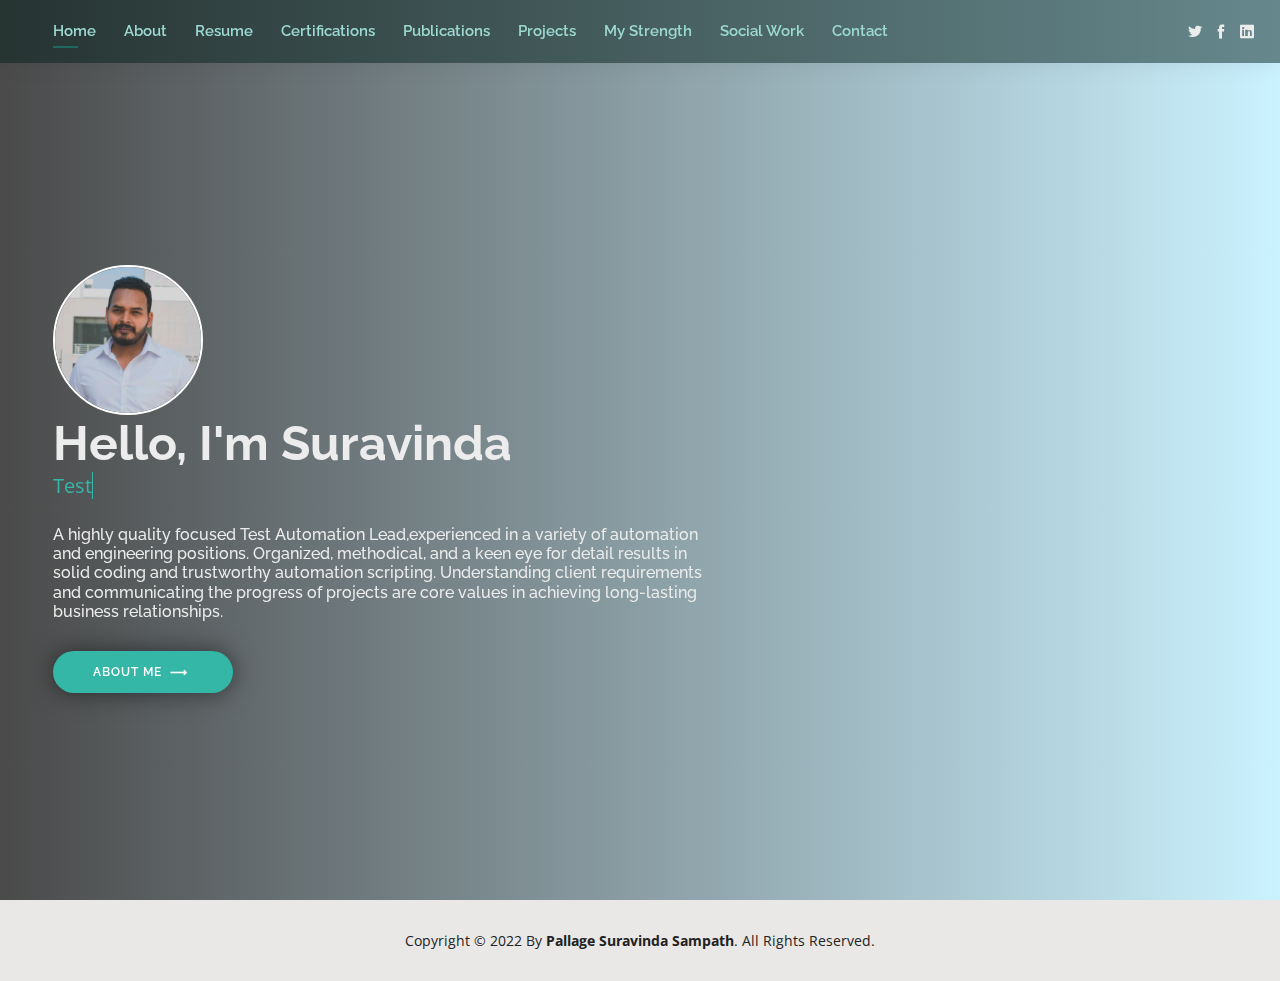
==== commit 935d7b64: "Update index.html" ====
--- a/index.html
+++ b/index.html
@@ -106,7 +106,7 @@
     <footer id="footer">
         <div class="container">
             <div class="copyright">
-                Copyright &copy; 2021 By <strong><span>Pallage Suravinda Sampath</span></strong>. All Rights Reserved.
+                Copyright &copy; 2022 By <strong><span>Pallage Suravinda Sampath</span></strong>. All Rights Reserved.
             </div>
         </div>
     </footer>
@@ -132,4 +132,4 @@
 
 </body>
 
-</html>+</html>
